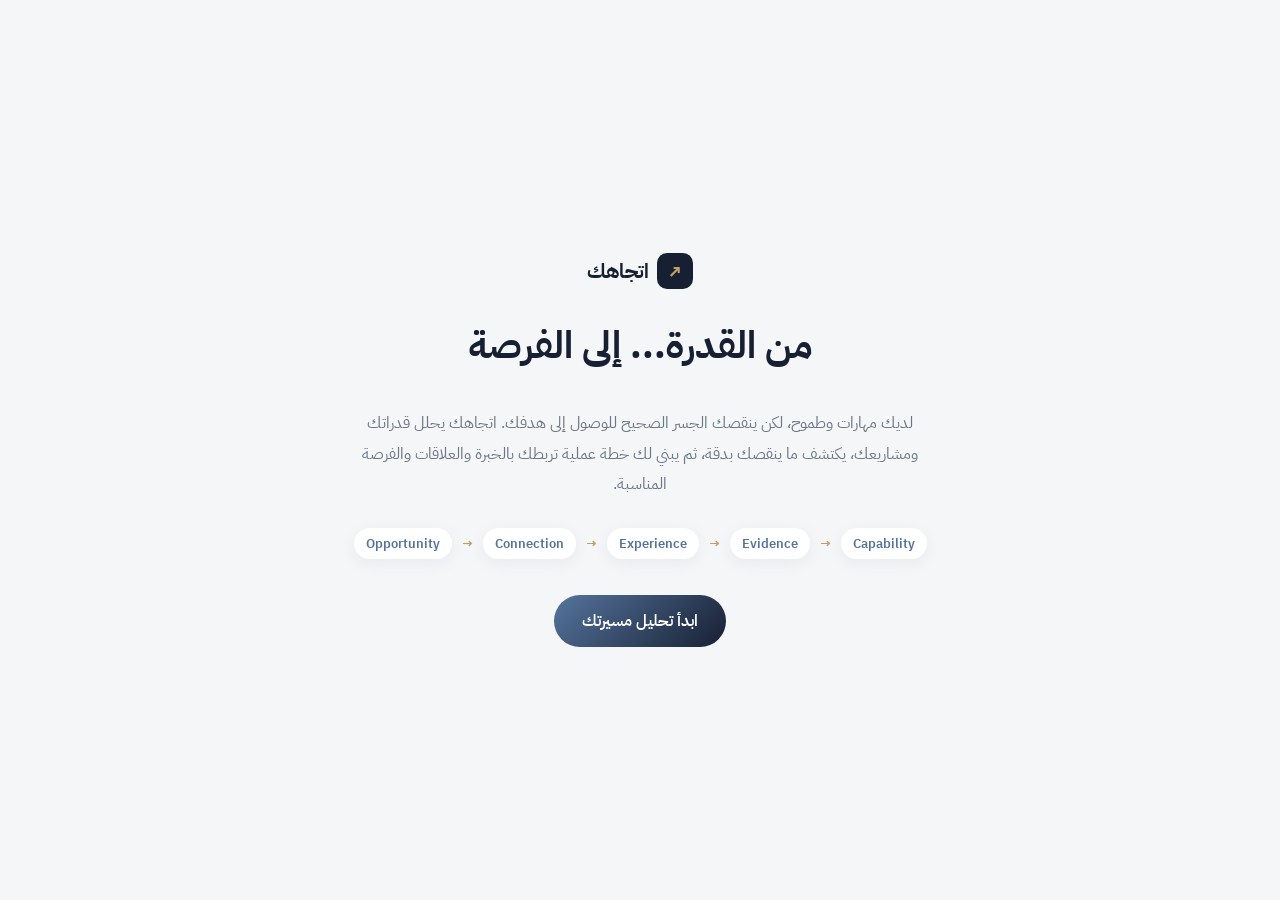
==== frontend/index.html @ 5a764340 "Add files via upload" ====
<!DOCTYPE html>
<html lang="ar" dir="rtl">
<head>
<meta charset="UTF-8">
<meta name="viewport" content="width=device-width, initial-scale=1.0">
<title>اتجاهك | From Potential to Opportunity</title>
<link rel="preconnect" href="https://fonts.googleapis.com">
<link href="https://fonts.googleapis.com/css2?family=IBM+Plex+Sans+Arabic:wght@400;500;600;700&display=swap" rel="stylesheet">
<link rel="stylesheet" href="style.css">
</head>
<body>

<!-- ============ شاشة الترحيب / Landing ============ -->
<section id="view-landing" class="view active">
  <div class="landing-wrap">
    <div class="landing-brand">
      <span class="brand-mark">↗</span>
      <span class="brand-name">اتجاهك</span>
    </div>
    <h1 class="landing-title">من القدرة... إلى الفرصة</h1>
    <p class="landing-sub">
      لديك مهارات وطموح، لكن ينقصك الجسر الصحيح للوصول إلى هدفك.
      اتجاهك يحلل قدراتك ومشاريعك، يكتشف ما ينقصك بدقة،
      ثم يبني لك خطة عملية تربطك بالخبرة والعلاقات والفرصة المناسبة.
    </p>
    <div class="landing-flow">
      <span>Capability</span><span class="arrow">→</span>
      <span>Evidence</span><span class="arrow">→</span>
      <span>Experience</span><span class="arrow">→</span>
      <span>Connection</span><span class="arrow">→</span>
      <span>Opportunity</span>
    </div>
    <button class="btn-primary btn-lg" id="btn-start">ابدأ تحليل مسيرتك</button>
  </div>
</section>

<!-- ============ شاشة الملف الشخصي والهدف ============ -->
<section id="view-onboarding" class="view">
  <div class="onboarding-wrap">
    <div class="onboarding-header">
      <span class="brand-mark">↗</span>
      <h2>حدثنا عن نفسك، وإلى أين تريد أن تصل</h2>
      <p class="muted">أدخل مهاراتك ومشاريعك وخبراتك ليقوم AI ببناء تحليل دقيق مبني على أدلة حقيقية.</p>
    </div>

    <form id="profile-form">
      <div class="card">
        <h3 class="section-title">👤 الملف الشخصي</h3>
        <div class="grid-2">
          <label>الاسم
            <input type="text" id="f-name" placeholder="مثال: أحمد" required>
          </label>
          <label>التخصص
            <input type="text" id="f-major" placeholder="مثال: علوم حاسب">
          </label>
        </div>
      </div>

      <div class="card">
        <h3 class="section-title">🎯 الهدف</h3>
        <label>اختر الفرصة/الهدف الذي تريد الوصول إليه
          <select id="f-goal" required></select>
        </label>
      </div>

      <div class="card">
        <div class="section-header-row">
          <h3 class="section-title">🧠 المهارات</h3>
          <button type="button" class="btn-ghost" data-add="skill">+ إضافة مهارة</button>
        </div>
        <div id="skills-list" class="repeat-list"></div>
      </div>

      <div class="card">
        <div class="section-header-row">
          <h3 class="section-title">🛠 المشاريع</h3>
          <button type="button" class="btn-ghost" data-add="project">+ إضافة مشروع</button>
        </div>
        <div id="projects-list" class="repeat-list"></div>
      </div>

      <div class="card">
        <div class="section-header-row">
          <h3 class="section-title">📜 الشهادات (اختياري)</h3>
          <button type="button" class="btn-ghost" data-add="certificate">+ إضافة شهادة</button>
        </div>
        <div id="certificates-list" class="repeat-list"></div>
      </div>

      <button type="submit" class="btn-primary btn-lg btn-block" id="btn-analyze">
        حلّل قدراتي وابنِ الجسر 🌉
      </button>
    </form>
  </div>
</section>

<!-- ============ شاشة اللوحة الرئيسية (Dashboard) ============ -->
<section id="view-dashboard" class="view">
  <div class="app-shell">

    <aside class="sidebar">
      <div class="sidebar-brand">
        <span class="brand-mark">↗</span>
        <span class="brand-name">اتجاهك</span>
      </div>
      <nav class="sidebar-nav">
        <a href="#" class="nav-item active" data-section="overview">🏠 الرئيسية</a>
        <a href="#" class="nav-item" data-section="capabilities">🧠 المهارات</a>
        <a href="#" class="nav-item" data-section="bridge">🌉 الجسر</a>
        <a href="#" class="nav-item" data-section="connections">🤝 العلاقات</a>
        <a href="#" class="nav-item" data-section="opportunities">🚀 الفرص</a>
      </nav>
      <button class="btn-ghost btn-block" id="btn-restart">↺ تحليل جديد</button>
    </aside>

    <main class="main-content">
      <header class="topbar">
        <div class="topbar-search">🔍 <span>ابحث عن مهارة أو فرصة أو شخص...</span></div>
        <div class="topbar-user">
          <span id="user-name-badge">--</span>
          <span class="avatar">🙂</span>
        </div>
      </header>

      <div class="greeting">
        <h2>مرحبًا، <span id="greet-name">--</span> 👋</h2>
        <p class="muted">هدفك الحالي: <strong id="greet-goal">--</strong></p>
      </div>

      <!-- صف الملخص العلوي -->
      <div class="summary-row">
        <div class="card summary-card">
          <h4 class="section-title">🎯 الهدف</h4>
          <p id="sum-goal" class="summary-value">--</p>
        </div>
        <div class="card summary-card readiness-card">
          <h4 class="section-title">نسبة الجاهزية</h4>
          <div class="ring-wrap">
            <svg viewBox="0 0 120 120" class="ring">
              <circle cx="60" cy="60" r="52" class="ring-bg"></circle>
              <circle cx="60" cy="60" r="52" class="ring-fg" id="ring-fg"></circle>
            </svg>
            <div class="ring-label" id="readiness-value">0%</div>
          </div>
        </div>
        <div class="card summary-card">
          <h4 class="section-title">⚠️ عدد الفجوات</h4>
          <p id="sum-gaps" class="summary-value">--</p>
        </div>
      </div>

      <div class="grid-dashboard">
        <!-- المهارات -->
        <div class="card" id="section-capabilities">
          <h3 class="section-title">📊 مستوى مهاراتك</h3>
          <div id="capabilities-list" class="bars-list"></div>
        </div>

        <!-- الفجوات -->
        <div class="card" id="section-gaps">
          <h3 class="section-title">⚠️ ما ينقصك</h3>
          <div id="gaps-list" class="tags-list"></div>
        </div>

        <!-- الجسر -->
        <div class="card wide" id="section-bridge">
          <h3 class="section-title">🌉 خطتك الذكية (Missing Bridge)</h3>
          <ol id="bridge-list" class="bridge-steps"></ol>
        </div>

        <!-- العلاقات -->
        <div class="card" id="section-connections">
          <h3 class="section-title">🤝 أشخاص مقترحون للتواصل</h3>
          <div id="connections-list" class="people-list"></div>
        </div>

        <!-- الفرص -->
        <div class="card" id="section-opportunities">
          <h3 class="section-title">🚀 فرص مناسبة لك</h3>
          <div id="opportunities-list" class="opp-list"></div>
        </div>
      </div>
    </main>
  </div>
</section>

<!-- قالب مخفي لعنصر مهارة -->
<template id="tpl-skill">
  <div class="repeat-item">
    <input type="text" placeholder="اسم المهارة (مثال: Python)" class="skill-name">
    <select class="skill-level">
      <option value="1">1 - مبتدئ</option>
      <option value="2">2</option>
      <option value="3" selected>3 - متوسط</option>
      <option value="4">4</option>
      <option value="5">5 - متقدم</option>
    </select>
    <button type="button" class="btn-remove" title="حذف">✕</button>
  </div>
</template>

<!-- قالب مخفي لعنصر مشروع -->
<template id="tpl-project">
  <div class="repeat-item project-item">
    <input type="text" placeholder="عنوان المشروع" class="project-title">
    <input type="text" placeholder="الوسوم (مفصولة بفاصلة): python, computer_vision" class="project-tags">
    <label class="checkbox-inline"><input type="checkbox" class="project-repo"> له مستودع GitHub / رابط فعلي</label>
    <button type="button" class="btn-remove" title="حذف">✕</button>
  </div>
</template>

<!-- قالب مخفي لعنصر شهادة -->
<template id="tpl-certificate">
  <div class="repeat-item">
    <input type="text" placeholder="اسم الشهادة" class="cert-title">
    <input type="text" placeholder="الوسوم: machine_learning" class="cert-tags">
    <button type="button" class="btn-remove" title="حذف">✕</button>
  </div>
</template>

<script src="app.js"></script>
</body>
</html>
---- frontend/style.css ----
:root{
  --navy: #172033;
  --navy-2: #202B45;
  --blue: #55749D;
  --violet: #8B7CA8;
  --sage: #6F8F84;
  --sand: #C69D65;
  --bg: #F5F6F8;
  --white: #FFFFFF;
  --text-dark: #1B2434;
  --text-muted: #6B7686;
  --danger: #C4694A;
  --radius: 14px;
  --shadow: 0 4px 18px rgba(23,32,51,0.06);
}

*{box-sizing:border-box;}
html,body{margin:0;padding:0;}
body{
  font-family:'IBM Plex Sans Arabic', system-ui, sans-serif;
  background:var(--bg);
  color:var(--text-dark);
  min-height:100vh;
}
.muted{color:var(--text-muted);}
a{text-decoration:none;color:inherit;}

.view{display:none;min-height:100vh;}
.view.active{display:block;}

.btn-primary{
  background:linear-gradient(135deg, var(--blue), var(--navy));
  color:#fff; border:none; padding:12px 22px; border-radius:999px;
  font-weight:600; cursor:pointer; font-family:inherit;
  transition:transform .15s ease, box-shadow .15s ease;
}
.btn-primary:hover{transform:translateY(-1px); box-shadow:0 6px 20px rgba(85,116,157,.35);}
.btn-lg{font-size:16px; padding:14px 28px;}
.btn-block{width:100%;}

.btn-ghost{
  background:transparent; border:1.5px solid #D9DCE3; color:var(--text-dark);
  padding:8px 16px; border-radius:10px; cursor:pointer; font-family:inherit; font-weight:500;
}
.btn-ghost:hover{border-color:var(--blue); color:var(--blue);}

.btn-remove{
  background:#F3E3DC; color:var(--danger); border:none;
  width:32px; height:32px; border-radius:8px; cursor:pointer; font-weight:700;
}

.landing-wrap{
  max-width:720px; margin:0 auto; min-height:100vh;
  display:flex; flex-direction:column; align-items:center; justify-content:center;
  text-align:center; padding:32px;
}
.landing-brand{display:flex; align-items:center; gap:8px; margin-bottom:28px;}
.brand-mark{
  display:inline-flex; align-items:center; justify-content:center;
  width:36px; height:36px; border-radius:10px;
  background:var(--navy); color:var(--sand); font-weight:800; font-size:18px;
}
.brand-name{font-size:20px; font-weight:700; color:var(--navy);}
.landing-title{font-size:38px; font-weight:700; color:var(--navy); margin:0 0 18px;}
.landing-sub{font-size:16px; line-height:1.9; color:var(--text-muted); max-width:560px; margin-bottom:28px;}
.landing-flow{
  display:flex; flex-wrap:wrap; gap:10px; justify-content:center; align-items:center;
  font-size:13px; color:var(--blue); font-weight:600; margin-bottom:36px;
}
.landing-flow span{padding:6px 12px; background:var(--white); border-radius:999px; box-shadow:var(--shadow);}
.landing-flow .arrow{background:transparent; box-shadow:none; color:var(--sand); padding:0;}

.onboarding-wrap{max-width:760px; margin:0 auto; padding:48px 24px 80px;}
.onboarding-header{text-align:center; margin-bottom:32px;}
.onboarding-header h2{color:var(--navy); font-size:24px; margin:14px 0 6px;}

.card{
  background:var(--white); border-radius:var(--radius); box-shadow:var(--shadow);
  padding:22px 24px; margin-bottom:18px;
}
.section-title{font-size:15px; font-weight:700; color:var(--navy); margin:0 0 14px;}
.section-header-row{display:flex; justify-content:space-between; align-items:center; margin-bottom:10px;}
.section-header-row .section-title{margin:0;}

label{display:flex; flex-direction:column; gap:6px; font-size:13px; color:var(--text-muted); font-weight:600;}
input[type="text"], select{
  font-family:inherit; padding:10px 12px; border-radius:9px; border:1.5px solid #E1E4EA;
  font-size:14px; color:var(--text-dark); background:#FBFBFC;
}
input[type="text"]:focus, select:focus{outline:none; border-color:var(--blue);}
.grid-2{display:grid; grid-template-columns:1fr 1fr; gap:16px;}

.repeat-list{display:flex; flex-direction:column; gap:10px;}
.repeat-item{display:grid; grid-template-columns:1fr 130px 40px; gap:10px; align-items:center;}
.repeat-item.project-item{grid-template-columns:1fr 1fr auto 40px;}
.checkbox-inline{flex-direction:row; align-items:center; gap:6px; font-size:12px; white-space:nowrap;}
.checkbox-inline input{width:16px; height:16px;}

.app-shell{display:flex; min-height:100vh;}
.sidebar{
  width:230px; background:var(--navy); color:#fff; flex-shrink:0;
  display:flex; flex-direction:column; padding:24px 16px; gap:28px;
}
.sidebar-brand{display:flex; align-items:center; gap:8px;}
.sidebar-brand .brand-name{color:#fff;}
.sidebar-nav{display:flex; flex-direction:column; gap:4px; flex:1;}
.nav-item{
  padding:11px 14px; border-radius:10px; font-size:14px; color:#C6CBDA; font-weight:500;
  transition:background .15s ease, color .15s ease;
}
.nav-item:hover{background:rgba(255,255,255,.06); color:#fff;}
.nav-item.active{background:var(--blue); color:#fff;}

.main-content{flex:1; padding:28px 32px 60px; max-width:1180px;}
.topbar{display:flex; justify-content:space-between; align-items:center; margin-bottom:24px;}
.topbar-search{
  background:var(--white); border-radius:999px; padding:10px 18px; box-shadow:var(--shadow);
  color:var(--text-muted); font-size:13px; flex:1; max-width:420px; display:flex; gap:8px; align-items:center;
}
.topbar-user{display:flex; align-items:center; gap:10px; font-weight:600; color:var(--navy);}
.avatar{
  width:36px; height:36px; border-radius:50%; background:var(--sand); display:flex;
  align-items:center; justify-content:center; font-size:18px;
}
.greeting h2{color:var(--navy); margin:0 0 4px; font-size:22px;}

.summary-row{display:grid; grid-template-columns:1fr 1fr 1fr; gap:16px; margin:20px 0;}
.summary-card{display:flex; flex-direction:column; gap:8px;}
.summary-value{font-size:20px; font-weight:700; color:var(--navy); margin:0;}
.readiness-card{align-items:center; text-align:center;}
.ring-wrap{position:relative; width:120px; height:120px;}
.ring{width:120px; height:120px; transform:rotate(-90deg);}
.ring-bg{fill:none; stroke:#EDEFF3; stroke-width:10;}
.ring-fg{fill:none; stroke:var(--sage); stroke-width:10; stroke-linecap:round;
  stroke-dasharray:326.7; stroke-dashoffset:326.7; transition:stroke-dashoffset .8s ease;}
.ring-label{
  position:absolute; inset:0; display:flex; align-items:center; justify-content:center;
  font-size:22px; font-weight:700; color:var(--navy);
}

.grid-dashboard{display:grid; grid-template-columns:1fr 1fr; gap:18px;}
.grid-dashboard .wide{grid-column:1 / -1;}

.bars-list{display:flex; flex-direction:column; gap:14px;}
.bar-row .bar-top{display:flex; justify-content:space-between; font-size:13px; font-weight:600; color:var(--text-dark); margin-bottom:6px;}
.bar-track{height:9px; background:#EEF0F4; border-radius:999px; overflow:hidden;}
.bar-fill{height:100%; background:linear-gradient(90deg, var(--blue), var(--sage)); border-radius:999px;}
.bar-evidence{font-size:11px; color:var(--text-muted); margin-top:4px;}

.tags-list{display:flex; flex-direction:column; gap:10px;}
.gap-chip{
  display:flex; justify-content:space-between; align-items:center; gap:10px;
  background:#FBF3EE; border:1px solid #F1DCCB; border-radius:10px; padding:10px 14px; font-size:13px;
}
.gap-chip .gap-type{font-size:11px; font-weight:700; padding:3px 9px; border-radius:999px; white-space:nowrap;}
.gap-type.capability_evidence{background:#EFE9F5; color:var(--violet);}
.gap-type.network{background:#EAF1E9; color:var(--sage);}

.bridge-steps{list-style:none; margin:0; padding:0; display:flex; flex-direction:column; gap:14px;}
.bridge-steps li{display:flex; gap:14px; align-items:flex-start; padding:14px; border-radius:12px; background:#FAFAFC; border:1px solid #EEF0F4;}
.step-num{
  flex-shrink:0; width:30px; height:30px; border-radius:50%; background:var(--navy); color:var(--sand);
  display:flex; align-items:center; justify-content:center; font-weight:700; font-size:13px;
}
.step-body strong{display:block; margin-bottom:3px; color:var(--navy); font-size:14px;}
.step-body span{font-size:13px; color:var(--text-muted); line-height:1.7;}

.people-list{display:flex; flex-direction:column; gap:12px;}
.person-card{display:flex; gap:12px; align-items:flex-start; padding:12px; border-radius:10px; background:#FAFAFC;}
.person-icon{width:38px; height:38px; border-radius:50%; background:var(--violet); color:#fff; display:flex; align-items:center; justify-content:center; font-size:17px; flex-shrink:0;}
.person-body strong{display:block; font-size:13px; color:var(--navy);}
.person-body .role{font-size:12px; color:var(--text-muted); display:block; margin-bottom:4px;}
.person-body .reason{font-size:12px; color:var(--text-muted); line-height:1.7;}
.match-badge{
  margin-inline-start:auto; background:var(--sage); color:#fff; font-size:11px; font-weight:700;
  padding:3px 9px; border-radius:999px; flex-shrink:0; height:fit-content;
}

.opp-list{display:flex; flex-direction:column; gap:12px;}
.opp-card{display:flex; align-items:center; gap:12px; padding:12px; border-radius:10px; background:#FAFAFC;}
.opp-icon{font-size:22px;}
.opp-body{flex:1;}
.opp-body strong{display:block; font-size:13px; color:var(--navy);}
.opp-body .type{font-size:11px; color:var(--blue); font-weight:600;}
.opp-body .reason{font-size:12px; color:var(--text-muted); margin-top:2px;}
.opp-match{font-weight:800; color:var(--sage); font-size:16px;}

.empty-hint{font-size:13px; color:var(--text-muted); text-align:center; padding:14px;}

@media (max-width: 900px){
  .grid-dashboard{grid-template-columns:1fr;}
  .summary-row{grid-template-columns:1fr;}
  .grid-2{grid-template-columns:1fr;}
  .app-shell{flex-direction:column;}
  .sidebar{width:100%; flex-direction:row; align-items:center; overflow-x:auto; gap:16px;}
  .sidebar-nav{flex-direction:row;}
  .repeat-item{grid-template-columns:1fr;}
  .repeat-item.project-item{grid-template-columns:1fr;}
  .main-content{padding:20px;}
}
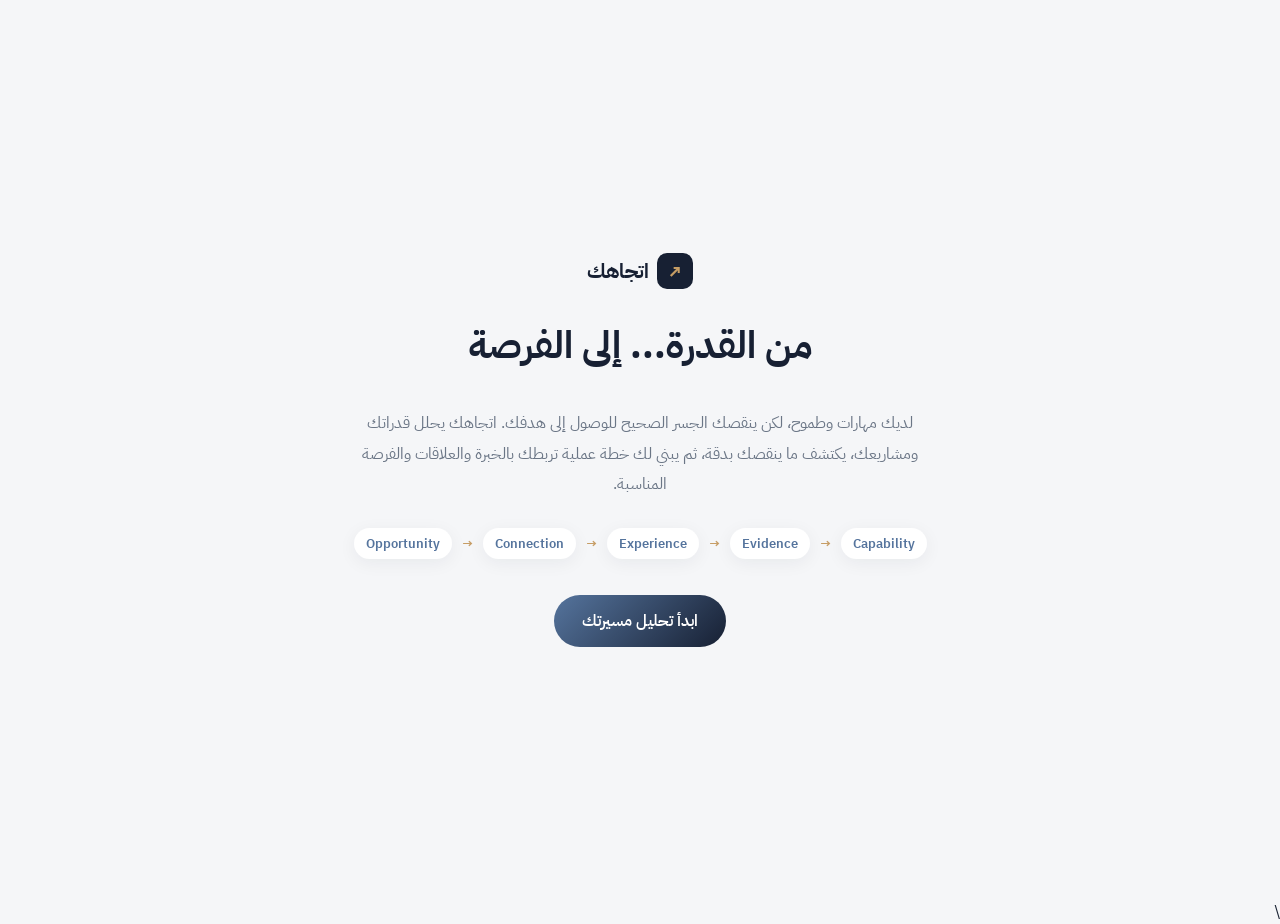
==== commit 8f682c36: "Update index.html" ====
--- a/frontend/index.html
+++ b/frontend/index.html
@@ -217,7 +217,8 @@
     <button type="button" class="btn-remove" title="حذف">✕</button>
   </div>
 </template>
-
+\
+<script src="config.js"></script>
 <script src="app.js"></script>
 </body>
-</html>+</html>
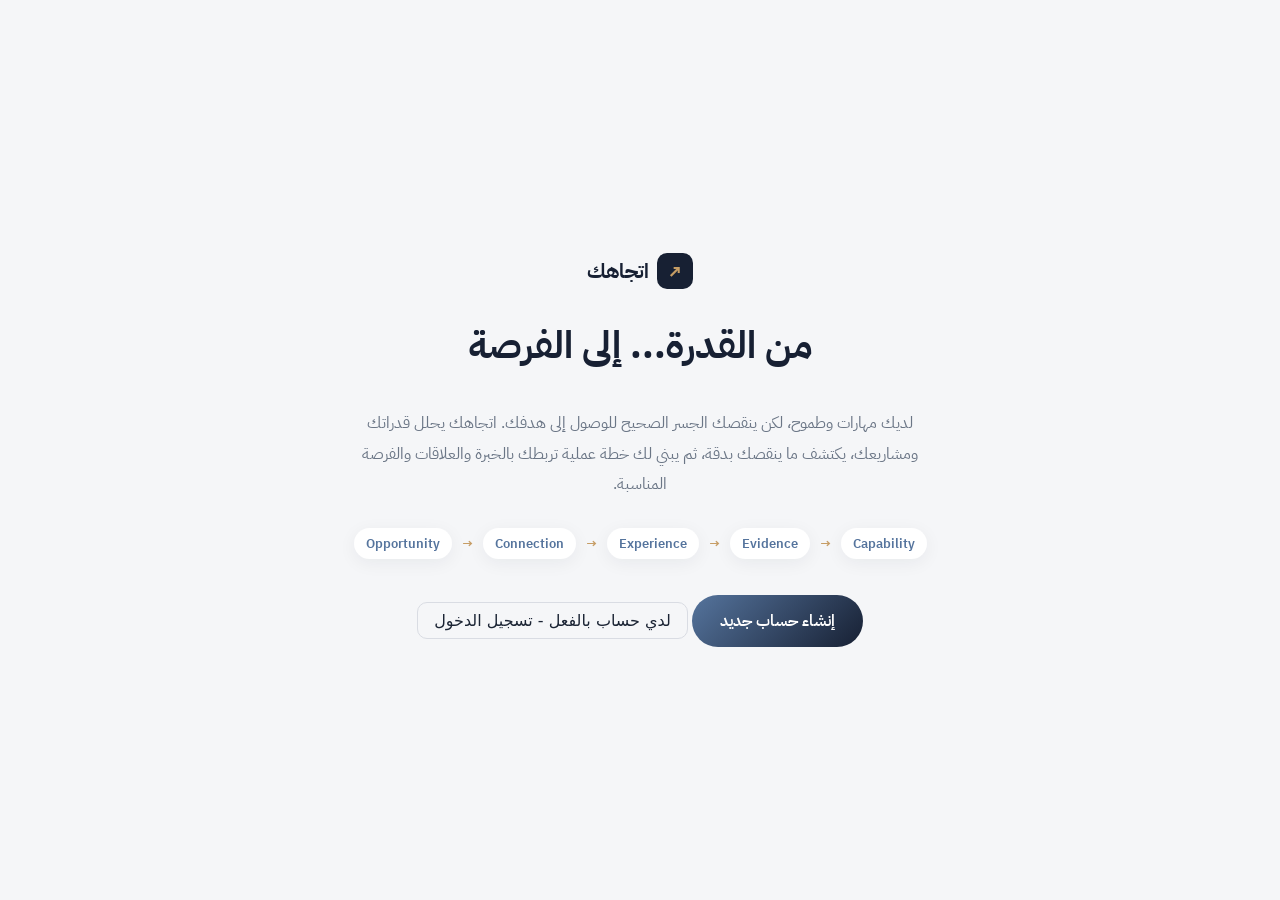
==== commit 374c7452: "Implement signup and login forms in index.html Added signup and login sections with forms for user a" ====
--- a/frontend/index.html
+++ b/frontend/index.html
@@ -30,7 +30,60 @@
       <span>Connection</span><span class="arrow">→</span>
       <span>Opportunity</span>
     </div>
-    <button class="btn-primary btn-lg" id="btn-start">ابدأ تحليل مسيرتك</button>
+    <div class="landing-actions">
+      <button class="btn-primary btn-lg" id="btn-start">إنشاء حساب جديد</button>
+      <button class="btn-ghost btn-lg" id="btn-goto-login">لدي حساب بالفعل - تسجيل الدخول</button>
+    </div>
+  </div>
+</section>
+
+<!-- ============ شاشة إنشاء حساب ============ -->
+<section id="view-signup" class="view">
+  <div class="auth-wrap">
+    <div class="landing-brand center"><span class="brand-mark">↗</span><span class="brand-name">اتجاهك</span></div>
+    <div class="card auth-card">
+      <h2 class="auth-title">إنشاء حساب جديد</h2>
+      <p class="muted">سجّلي حسابك لحفظ تحليلك والرجوع إليه في أي وقت.</p>
+      <form id="signup-form">
+        <label>الاسم الكامل
+          <input type="text" id="su-name" required>
+        </label>
+        <label>البريد الإلكتروني
+          <input type="email" id="su-email" required>
+        </label>
+        <label>التخصص (اختياري)
+          <input type="text" id="su-major">
+        </label>
+        <label>كلمة المرور (6 أحرف على الأقل)
+          <input type="password" id="su-password" minlength="6" required>
+        </label>
+        <div id="signup-error" class="form-error"></div>
+        <button type="submit" class="btn-primary btn-lg btn-block">إنشاء الحساب</button>
+      </form>
+      <p class="switch-auth">عندك حساب؟ <a href="#" id="link-goto-login">سجّلي الدخول</a></p>
+    </div>
+  </div>
+</section>
+
+<!-- ============ شاشة تسجيل الدخول ============ -->
+<section id="view-login" class="view">
+  <div class="auth-wrap">
+    <div class="landing-brand center"><span class="brand-mark">↗</span><span class="brand-name">اتجاهك</span></div>
+    <div class="card auth-card">
+      <h2 class="auth-title">تسجيل الدخول</h2>
+      <p class="muted">مرحبًا بعودتك 👋</p>
+      <form id="login-form">
+        <label>البريد الإلكتروني
+          <input type="email" id="li-email" required>
+        </label>
+        <label>كلمة المرور
+          <input type="password" id="li-password" required>
+        </label>
+        <div id="login-error" class="form-error"></div>
+        <button type="submit" class="btn-primary btn-lg btn-block">دخول</button>
+      </form>
+      <p class="switch-auth">ما عندك حساب؟ <a href="#" id="link-goto-signup">أنشئي واحدًا</a></p>
+    </div>
   </div>
 </section>
 
@@ -44,18 +97,6 @@
     </div>
 
     <form id="profile-form">
-      <div class="card">
-        <h3 class="section-title">👤 الملف الشخصي</h3>
-        <div class="grid-2">
-          <label>الاسم
-            <input type="text" id="f-name" placeholder="مثال: أحمد" required>
-          </label>
-          <label>التخصص
-            <input type="text" id="f-major" placeholder="مثال: علوم حاسب">
-          </label>
-        </div>
-      </div>
-
       <div class="card">
         <h3 class="section-title">🎯 الهدف</h3>
         <label>اختر الفرصة/الهدف الذي تريد الوصول إليه
@@ -111,6 +152,7 @@
         <a href="#" class="nav-item" data-section="opportunities">🚀 الفرص</a>
       </nav>
       <button class="btn-ghost btn-block" id="btn-restart">↺ تحليل جديد</button>
+      <button class="btn-ghost btn-block" id="btn-logout">🚪 تسجيل الخروج</button>
     </aside>
 
     <main class="main-content">
@@ -217,7 +259,7 @@
     <button type="button" class="btn-remove" title="حذف">✕</button>
   </div>
 </template>
-\
+
 <script src="config.js"></script>
 <script src="app.js"></script>
 </body>
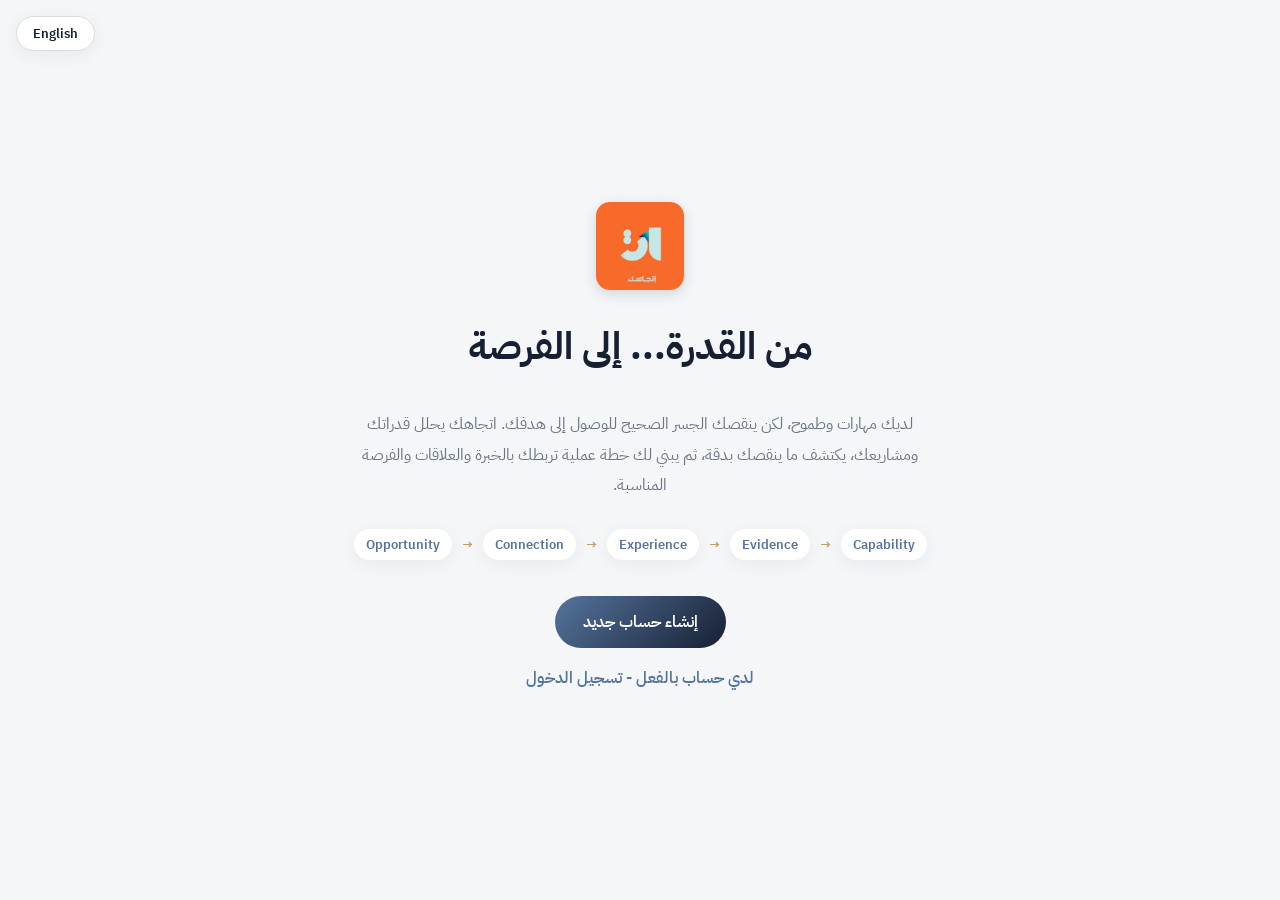
==== commit 9c19b0e5: "Add files via upload" ====
--- a/frontend/index.html
+++ b/frontend/index.html
@@ -4,6 +4,7 @@
 <meta charset="UTF-8">
 <meta name="viewport" content="width=device-width, initial-scale=1.0">
 <title>اتجاهك | From Potential to Opportunity</title>
+<link rel="icon" type="image/png" href="assets/favicon.png">
 <link rel="preconnect" href="https://fonts.googleapis.com">
 <link href="https://fonts.googleapis.com/css2?family=IBM+Plex+Sans+Arabic:wght@400;500;600;700&display=swap" rel="stylesheet">
 <link rel="stylesheet" href="style.css">
@@ -13,16 +14,12 @@
 <!-- ============ شاشة الترحيب / Landing ============ -->
 <section id="view-landing" class="view active">
   <div class="landing-wrap">
+    <button class="lang-toggle">English</button>
     <div class="landing-brand">
-      <span class="brand-mark">↗</span>
-      <span class="brand-name">اتجاهك</span>
-    </div>
-    <h1 class="landing-title">من القدرة... إلى الفرصة</h1>
-    <p class="landing-sub">
-      لديك مهارات وطموح، لكن ينقصك الجسر الصحيح للوصول إلى هدفك.
-      اتجاهك يحلل قدراتك ومشاريعك، يكتشف ما ينقصك بدقة،
-      ثم يبني لك خطة عملية تربطك بالخبرة والعلاقات والفرصة المناسبة.
-    </p>
+      <img src="assets/logo.png" alt="اتجاهك" class="brand-logo-img brand-logo-lg">
+    </div>
+    <h1 class="landing-title" data-i18n="landing_title">From Potential to Opportunity</h1>
+<p class="landing-sub" data-i18n="landing_sub"></p>
     <div class="landing-flow">
       <span>Capability</span><span class="arrow">→</span>
       <span>Evidence</span><span class="arrow">→</span>
@@ -31,8 +28,8 @@
       <span>Opportunity</span>
     </div>
     <div class="landing-actions">
-      <button class="btn-primary btn-lg" id="btn-start">إنشاء حساب جديد</button>
-      <button class="btn-ghost btn-lg" id="btn-goto-login">لدي حساب بالفعل - تسجيل الدخول</button>
+      <button class="btn-primary btn-lg" id="btn-start" data-i18n="btn_signup">Create Account</button>
+      <button class="btn-ghost btn-lg" id="btn-goto-login" data-i18n="btn_goto_login">Log In</button>
     </div>
   </div>
 </section>
@@ -40,27 +37,27 @@
 <!-- ============ شاشة إنشاء حساب ============ -->
 <section id="view-signup" class="view">
   <div class="auth-wrap">
-    <div class="landing-brand center"><span class="brand-mark">↗</span><span class="brand-name">اتجاهك</span></div>
+    <div class="landing-brand center"><img src="assets/logo.png" alt="اتجاهك" class="brand-logo-img brand-logo-md"></div>
     <div class="card auth-card">
-      <h2 class="auth-title">إنشاء حساب جديد</h2>
-      <p class="muted">سجّلي حسابك لحفظ تحليلك والرجوع إليه في أي وقت.</p>
+      <h2 class="auth-title" data-i18n="signup_title"></h2>
+      <p class="muted" data-i18n="signup_sub"></p>
       <form id="signup-form">
-        <label>الاسم الكامل
+        <label><span data-i18n="field_name"></span>
           <input type="text" id="su-name" required>
         </label>
-        <label>البريد الإلكتروني
+        <label><span data-i18n="field_email"></span>
           <input type="email" id="su-email" required>
         </label>
-        <label>التخصص (اختياري)
+        <label><span data-i18n="field_major"></span>
           <input type="text" id="su-major">
         </label>
-        <label>كلمة المرور (6 أحرف على الأقل)
+        <label><span data-i18n="field_password"></span>
           <input type="password" id="su-password" minlength="6" required>
         </label>
         <div id="signup-error" class="form-error"></div>
-        <button type="submit" class="btn-primary btn-lg btn-block">إنشاء الحساب</button>
+        <button type="submit" class="btn-primary btn-lg btn-block" data-i18n="btn_create_account"></button>
       </form>
-      <p class="switch-auth">عندك حساب؟ <a href="#" id="link-goto-login">سجّلي الدخول</a></p>
+      <p class="switch-auth"><span data-i18n="switch_have_account"></span> <a href="#" id="link-goto-login" data-i18n="link_login"></a></p>
     </div>
   </div>
 </section>
@@ -68,21 +65,21 @@
 <!-- ============ شاشة تسجيل الدخول ============ -->
 <section id="view-login" class="view">
   <div class="auth-wrap">
-    <div class="landing-brand center"><span class="brand-mark">↗</span><span class="brand-name">اتجاهك</span></div>
+    <div class="landing-brand center"><img src="assets/logo.png" alt="اتجاهك" class="brand-logo-img brand-logo-md"></div>
     <div class="card auth-card">
-      <h2 class="auth-title">تسجيل الدخول</h2>
-      <p class="muted">مرحبًا بعودتك 👋</p>
+      <h2 class="auth-title" data-i18n="login_title"></h2>
+      <p class="muted" data-i18n="login_sub"></p>
       <form id="login-form">
-        <label>البريد الإلكتروني
+        <label><span data-i18n="field_email"></span>
           <input type="email" id="li-email" required>
         </label>
-        <label>كلمة المرور
+        <label><span data-i18n="field_password_simple"></span>
           <input type="password" id="li-password" required>
         </label>
         <div id="login-error" class="form-error"></div>
-        <button type="submit" class="btn-primary btn-lg btn-block">دخول</button>
+        <button type="submit" class="btn-primary btn-lg btn-block" data-i18n="btn_login"></button>
       </form>
-      <p class="switch-auth">ما عندك حساب؟ <a href="#" id="link-goto-signup">أنشئي واحدًا</a></p>
+      <p class="switch-auth"><span data-i18n="switch_no_account"></span> <a href="#" id="link-goto-signup" data-i18n="link_signup"></a></p>
     </div>
   </div>
 </section>
@@ -91,46 +88,75 @@
 <section id="view-onboarding" class="view">
   <div class="onboarding-wrap">
     <div class="onboarding-header">
-      <span class="brand-mark">↗</span>
-      <h2>حدثنا عن نفسك، وإلى أين تريد أن تصل</h2>
-      <p class="muted">أدخل مهاراتك ومشاريعك وخبراتك ليقوم AI ببناء تحليل دقيق مبني على أدلة حقيقية.</p>
+      <img src="assets/logo.png" alt="اتجاهك" class="brand-logo-img brand-logo-md">
+      <h2 data-i18n="onboarding_title"></h2>
+      <p class="muted" data-i18n="onboarding_sub"></p>
     </div>
 
     <form id="profile-form">
       <div class="card">
-        <h3 class="section-title">🎯 الهدف</h3>
-        <label>اختر الفرصة/الهدف الذي تريد الوصول إليه
+        <h3 class="section-title" data-i18n="section_connect"></h3>
+        <div class="connect-row">
+          <div class="connect-item">
+            <div class="connect-info">
+              <strong>GitHub</strong>
+              <span id="github-status-text" class="muted" data-i18n="connect_github_status_off"></span>
+            </div>
+            <button type="button" class="btn-ghost" id="btn-connect-github" data-i18n="btn_connect_github"></button>
+          </div>
+          <div class="connect-item">
+            <div class="connect-info">
+              <strong>LinkedIn</strong>
+              <span id="linkedin-status-text" class="muted" data-i18n="connect_linkedin_status_off"></span>
+            </div>
+            <button type="button" class="btn-ghost" id="btn-connect-linkedin" data-i18n="btn_connect_linkedin"></button>
+          </div>
+        </div>
+      </div>
+
+      <div class="card">
+        <h3 class="section-title" data-i18n="section_goal"></h3>
+        <label>
+          <span data-i18n="field_goal_label"></span>
           <select id="f-goal" required></select>
         </label>
+        <div id="custom-goal-box" class="custom-goal-box" style="display:none;">
+          <label>
+            <span data-i18n="custom_goal_label"></span>
+            <div class="custom-goal-row">
+              <input type="text" id="custom-goal-text" data-i18n-placeholder="custom_goal_placeholder">
+              <button type="button" class="btn-primary" id="btn-generate-goal" data-i18n="btn_analyze_goal"></button>
+            </div>
+          </label>
+          <div id="custom-goal-status" class="muted" style="font-size:12px;"></div>
+        </div>
       </div>
 
       <div class="card">
         <div class="section-header-row">
-          <h3 class="section-title">🧠 المهارات</h3>
-          <button type="button" class="btn-ghost" data-add="skill">+ إضافة مهارة</button>
+          <h3 class="section-title" data-i18n="section_skills"></h3>
+          <button type="button" class="btn-ghost" data-add="skill" data-i18n="btn_add_skill"></button>
         </div>
         <div id="skills-list" class="repeat-list"></div>
       </div>
 
       <div class="card">
         <div class="section-header-row">
-          <h3 class="section-title">🛠 المشاريع</h3>
-          <button type="button" class="btn-ghost" data-add="project">+ إضافة مشروع</button>
+          <h3 class="section-title" data-i18n="section_projects"></h3>
+          <button type="button" class="btn-ghost" data-add="project" data-i18n="btn_add_project"></button>
         </div>
         <div id="projects-list" class="repeat-list"></div>
       </div>
 
       <div class="card">
         <div class="section-header-row">
-          <h3 class="section-title">📜 الشهادات (اختياري)</h3>
-          <button type="button" class="btn-ghost" data-add="certificate">+ إضافة شهادة</button>
+          <h3 class="section-title" data-i18n="section_certs"></h3>
+          <button type="button" class="btn-ghost" data-add="certificate" data-i18n="btn_add_cert"></button>
         </div>
         <div id="certificates-list" class="repeat-list"></div>
       </div>
 
-      <button type="submit" class="btn-primary btn-lg btn-block" id="btn-analyze">
-        حلّل قدراتي وابنِ الجسر 🌉
-      </button>
+<button type="submit" class="btn-primary btn-lg btn-block" id="btn-analyze" data-i18n="btn_analyze"></button>
     </form>
   </div>
 </section>
@@ -141,23 +167,27 @@
 
     <aside class="sidebar">
       <div class="sidebar-brand">
-        <span class="brand-mark">↗</span>
+        <img src="assets/logo.png" alt="اتجاهك" class="brand-logo-img brand-logo-sm">
         <span class="brand-name">اتجاهك</span>
       </div>
       <nav class="sidebar-nav">
-        <a href="#" class="nav-item active" data-section="overview">🏠 الرئيسية</a>
-        <a href="#" class="nav-item" data-section="capabilities">🧠 المهارات</a>
-        <a href="#" class="nav-item" data-section="bridge">🌉 الجسر</a>
-        <a href="#" class="nav-item" data-section="connections">🤝 العلاقات</a>
-        <a href="#" class="nav-item" data-section="opportunities">🚀 الفرص</a>
+        <a href="#" class="nav-item active" data-section="overview" data-i18n="nav_home"></a>
+        <a href="#" class="nav-item" data-section="capabilities" data-i18n="nav_skills"></a>
+        <a href="#" class="nav-item" data-section="bridge" data-i18n="nav_bridge"></a>
+        <a href="#" class="nav-item" data-section="connections" data-i18n="nav_connections"></a>
+        <a href="#" class="nav-item" data-section="opportunities" data-i18n="nav_opportunities"></a>
+        <a href="#" class="nav-item" data-section="competitions" data-i18n="nav_competitions"></a>
+        <a href="#" class="nav-item" data-section="messages"><span data-i18n="nav_messages"></span> <span id="unread-badge" class="unread-badge" style="display:none;"></span></a>
       </nav>
-      <button class="btn-ghost btn-block" id="btn-restart">↺ تحليل جديد</button>
-      <button class="btn-ghost btn-block" id="btn-logout">🚪 تسجيل الخروج</button>
+      <button class="btn-ghost btn-block" id="btn-restart" data-i18n="btn_restart"></button>
+      <button class="btn-ghost btn-block" id="btn-copy-profile-link" data-i18n="btn_copy_profile_link"></button>
+      <button class="btn-ghost btn-block" id="btn-logout" data-i18n="btn_logout"></button>
     </aside>
 
     <main class="main-content">
       <header class="topbar">
-        <div class="topbar-search">🔍 <span>ابحث عن مهارة أو فرصة أو شخص...</span></div>
+        <div class="topbar-search">🔍 <span data-i18n="search_placeholder"></span></div>
+        <button class="lang-toggle">English</button>
         <div class="topbar-user">
           <span id="user-name-badge">--</span>
           <span class="avatar">🙂</span>
@@ -165,18 +195,18 @@
       </header>
 
       <div class="greeting">
-        <h2>مرحبًا، <span id="greet-name">--</span> 👋</h2>
-        <p class="muted">هدفك الحالي: <strong id="greet-goal">--</strong></p>
+        <h2><span data-i18n="greeting_hi"></span> <span id="greet-name">--</span> 👋</h2>
+        <p class="muted"><span data-i18n="greeting_goal"></span> <strong id="greet-goal">--</strong></p>
       </div>
 
       <!-- صف الملخص العلوي -->
       <div class="summary-row">
         <div class="card summary-card">
-          <h4 class="section-title">🎯 الهدف</h4>
+          <h4 class="section-title" data-i18n="summary_goal"></h4>
           <p id="sum-goal" class="summary-value">--</p>
         </div>
         <div class="card summary-card readiness-card">
-          <h4 class="section-title">نسبة الجاهزية</h4>
+          <h4 class="section-title" data-i18n="summary_readiness"></h4>
           <div class="ring-wrap">
             <svg viewBox="0 0 120 120" class="ring">
               <circle cx="60" cy="60" r="52" class="ring-bg"></circle>
@@ -186,7 +216,7 @@
           </div>
         </div>
         <div class="card summary-card">
-          <h4 class="section-title">⚠️ عدد الفجوات</h4>
+          <h4 class="section-title" data-i18n="summary_gaps"></h4>
           <p id="sum-gaps" class="summary-value">--</p>
         </div>
       </div>
@@ -194,32 +224,69 @@
       <div class="grid-dashboard">
         <!-- المهارات -->
         <div class="card" id="section-capabilities">
-          <h3 class="section-title">📊 مستوى مهاراتك</h3>
+          <h3 class="section-title" data-i18n="section_capabilities_title"></h3>
           <div id="capabilities-list" class="bars-list"></div>
+        </div>
+
+        <!-- مشاريع GitHub -->
+        <div class="card wide" id="section-github-projects" style="display:none;">
+          <h3 class="section-title" data-i18n="section_github_projects_title"></h3>
+          <div id="github-projects-list" class="opp-list"></div>
         </div>
 
         <!-- الفجوات -->
         <div class="card" id="section-gaps">
-          <h3 class="section-title">⚠️ ما ينقصك</h3>
+          <h3 class="section-title" data-i18n="section_gaps_title"></h3>
           <div id="gaps-list" class="tags-list"></div>
         </div>
 
         <!-- الجسر -->
         <div class="card wide" id="section-bridge">
-          <h3 class="section-title">🌉 خطتك الذكية (Missing Bridge)</h3>
+          <h3 class="section-title" data-i18n="section_bridge_title"></h3>
           <ol id="bridge-list" class="bridge-steps"></ol>
         </div>
 
         <!-- العلاقات -->
         <div class="card" id="section-connections">
-          <h3 class="section-title">🤝 أشخاص مقترحون للتواصل</h3>
+          <h3 class="section-title" data-i18n="section_connections_title"></h3>
           <div id="connections-list" class="people-list"></div>
         </div>
 
         <!-- الفرص -->
         <div class="card" id="section-opportunities">
-          <h3 class="section-title">🚀 فرص مناسبة لك</h3>
+          <h3 class="section-title" data-i18n="section_opportunities_title"></h3>
           <div id="opportunities-list" class="opp-list"></div>
+        </div>
+
+        <!-- المسابقات والهاكاثونات -->
+        <div class="card wide" id="section-competitions">
+          <h3 class="section-title" data-i18n="section_competitions_title"></h3>
+          <div id="competitions-list" class="comp-list"></div>
+        </div>
+
+        <!-- الرسائل -->
+        <div class="card wide" id="section-messages">
+          <h3 class="section-title" data-i18n="section_messages_title"></h3>
+          <div class="messages-shell">
+            <div class="conv-sidebar">
+              <div class="conv-search">
+                <input type="text" id="user-search-input" data-i18n-placeholder="user_search_placeholder">
+                <div id="user-search-results" class="search-results"></div>
+              </div>
+              <div id="conversations-list" class="conv-list"></div>
+            </div>
+            <div class="conv-main">
+              <div id="chat-empty" class="empty-hint" data-i18n="chat_placeholder"></div>
+              <div id="chat-thread" style="display:none;">
+                <div class="chat-header" id="chat-header"></div>
+                <div class="chat-messages" id="chat-messages"></div>
+                <form id="chat-form" class="chat-form">
+                  <input type="text" id="chat-input" data-i18n-placeholder="chat_input_placeholder" autocomplete="off">
+                  <button type="submit" class="btn-primary" data-i18n="btn_send"></button>
+                </form>
+              </div>
+            </div>
+          </div>
         </div>
       </div>
     </main>
@@ -260,6 +327,7 @@
   </div>
 </template>
 
+<script src="i18n.js"></script>
 <script src="config.js"></script>
 <script src="app.js"></script>
 </body>
--- a/frontend/style.css
+++ b/frontend/style.css
@@ -1,11 +1,11 @@
 :root{
-  --navy: #172033;
+  --navy: #172033;        /* كحلي داكن */
   --navy-2: #202B45;
-  --blue: #55749D;
-  --violet: #8B7CA8;
-  --sage: #6F8F84;
-  --sand: #C69D65;
-  --bg: #F5F6F8;
+  --blue: #55749D;        /* أزرق هادئ */
+  --violet: #8B7CA8;      /* بنفسجي رمادي */
+  --sage: #6F8F84;        /* أخضر Sage */
+  --sand: #C69D65;        /* رملي */
+  --bg: #F5F6F8;          /* خلفية رمادية فاتحة */
   --white: #FFFFFF;
   --text-dark: #1B2434;
   --text-muted: #6B7686;
@@ -25,13 +25,20 @@
 .muted{color:var(--text-muted);}
 a{text-decoration:none;color:inherit;}
 
+/* ============ Views switching ============ */
 .view{display:none;min-height:100vh;}
 .view.active{display:block;}
 
+/* ============ Buttons ============ */
 .btn-primary{
   background:linear-gradient(135deg, var(--blue), var(--navy));
-  color:#fff; border:none; padding:12px 22px; border-radius:999px;
-  font-weight:600; cursor:pointer; font-family:inherit;
+  color:#fff;
+  border:none;
+  padding:12px 22px;
+  border-radius:999px;
+  font-weight:600;
+  cursor:pointer;
+  font-family:inherit;
   transition:transform .15s ease, box-shadow .15s ease;
 }
 .btn-primary:hover{transform:translateY(-1px); box-shadow:0 6px 20px rgba(85,116,157,.35);}
@@ -39,8 +46,14 @@
 .btn-block{width:100%;}
 
 .btn-ghost{
-  background:transparent; border:1.5px solid #D9DCE3; color:var(--text-dark);
-  padding:8px 16px; border-radius:10px; cursor:pointer; font-family:inherit; font-weight:500;
+  background:transparent;
+  border:1.5px solid #D9DCE3;
+  color:var(--text-dark);
+  padding:8px 16px;
+  border-radius:10px;
+  cursor:pointer;
+  font-family:inherit;
+  font-weight:500;
 }
 .btn-ghost:hover{border-color:var(--blue); color:var(--blue);}
 
@@ -49,17 +62,21 @@
   width:32px; height:32px; border-radius:8px; cursor:pointer; font-weight:700;
 }
 
+/* ============ Landing ============ */
 .landing-wrap{
   max-width:720px; margin:0 auto; min-height:100vh;
   display:flex; flex-direction:column; align-items:center; justify-content:center;
   text-align:center; padding:32px;
 }
 .landing-brand{display:flex; align-items:center; gap:8px; margin-bottom:28px;}
-.brand-mark{
-  display:inline-flex; align-items:center; justify-content:center;
-  width:36px; height:36px; border-radius:10px;
-  background:var(--navy); color:var(--sand); font-weight:800; font-size:18px;
-}
+.brand-logo-img{
+  display:block; border-radius:14px; object-fit:cover;
+  box-shadow:0 4px 14px rgba(23,32,51,0.15);
+}
+.brand-logo-lg{width:88px; height:88px;}
+.brand-logo-md{width:56px; height:56px;}
+.brand-logo-sm{width:34px; height:34px; border-radius:9px;}
+
 .brand-name{font-size:20px; font-weight:700; color:var(--navy);}
 .landing-title{font-size:38px; font-weight:700; color:var(--navy); margin:0 0 18px;}
 .landing-sub{font-size:16px; line-height:1.9; color:var(--text-muted); max-width:560px; margin-bottom:28px;}
@@ -70,6 +87,38 @@
 .landing-flow span{padding:6px 12px; background:var(--white); border-radius:999px; box-shadow:var(--shadow);}
 .landing-flow .arrow{background:transparent; box-shadow:none; color:var(--sand); padding:0;}
 
+.landing-actions{display:flex; flex-direction:column; gap:10px; align-items:center;}
+.landing-actions .btn-ghost{background:transparent; border:none; color:var(--blue); font-weight:600;}
+.landing-actions .btn-ghost:hover{text-decoration:underline;}
+
+/* ============ Auth (Signup/Login) ============ */
+.auth-wrap{
+  max-width:440px; margin:0 auto; min-height:100vh;
+  display:flex; flex-direction:column; align-items:center; justify-content:center; padding:32px;
+}
+.landing-brand.center{justify-content:center; margin-bottom:24px;}
+.auth-card{width:100%;}
+.auth-title{color:var(--navy); font-size:22px; margin:0 0 4px;}
+.auth-card form{display:flex; flex-direction:column; gap:14px; margin-top:18px;}
+.form-error{color:var(--danger); font-size:13px; min-height:16px;}
+.switch-auth{text-align:center; font-size:13px; color:var(--text-muted); margin-top:16px;}
+.switch-auth a{color:var(--blue); font-weight:600;}
+
+.custom-goal-box{margin-top:16px; padding-top:16px; border-top:1px dashed #E1E4EA;}
+.custom-goal-row{display:flex; gap:8px;}
+.custom-goal-row input{flex:1;}
+.custom-goal-row .btn-primary{padding:10px 18px; font-size:13px; white-space:nowrap;}
+
+.connect-row{display:flex; flex-direction:column; gap:12px;}
+.connect-item{
+  display:flex; justify-content:space-between; align-items:center;
+  padding:14px; border-radius:10px; background:#FAFAFC; border:1px solid #EEF0F4;
+}
+.connect-info{display:flex; flex-direction:column; gap:2px;}
+.connect-info strong{color:var(--navy); font-size:14px;}
+.connect-info span.connected{color:var(--sage); font-weight:600;}
+
+/* ============ Onboarding ============ */
 .onboarding-wrap{max-width:760px; margin:0 auto; padding:48px 24px 80px;}
 .onboarding-header{text-align:center; margin-bottom:32px;}
 .onboarding-header h2{color:var(--navy); font-size:24px; margin:14px 0 6px;}
@@ -91,11 +140,14 @@
 .grid-2{display:grid; grid-template-columns:1fr 1fr; gap:16px;}
 
 .repeat-list{display:flex; flex-direction:column; gap:10px;}
-.repeat-item{display:grid; grid-template-columns:1fr 130px 40px; gap:10px; align-items:center;}
+.repeat-item{
+  display:grid; grid-template-columns:1fr 130px 40px; gap:10px; align-items:center;
+}
 .repeat-item.project-item{grid-template-columns:1fr 1fr auto 40px;}
 .checkbox-inline{flex-direction:row; align-items:center; gap:6px; font-size:12px; white-space:nowrap;}
 .checkbox-inline input{width:16px; height:16px;}
 
+/* ============ Dashboard shell ============ */
 .app-shell{display:flex; min-height:100vh;}
 .sidebar{
   width:230px; background:var(--navy); color:#fff; flex-shrink:0;
@@ -141,23 +193,31 @@
 .grid-dashboard{display:grid; grid-template-columns:1fr 1fr; gap:18px;}
 .grid-dashboard .wide{grid-column:1 / -1;}
 
+/* Capability bars */
 .bars-list{display:flex; flex-direction:column; gap:14px;}
 .bar-row .bar-top{display:flex; justify-content:space-between; font-size:13px; font-weight:600; color:var(--text-dark); margin-bottom:6px;}
 .bar-track{height:9px; background:#EEF0F4; border-radius:999px; overflow:hidden;}
 .bar-fill{height:100%; background:linear-gradient(90deg, var(--blue), var(--sage)); border-radius:999px;}
 .bar-evidence{font-size:11px; color:var(--text-muted); margin-top:4px;}
 
+/* Gaps as tags */
 .tags-list{display:flex; flex-direction:column; gap:10px;}
 .gap-chip{
   display:flex; justify-content:space-between; align-items:center; gap:10px;
   background:#FBF3EE; border:1px solid #F1DCCB; border-radius:10px; padding:10px 14px; font-size:13px;
 }
-.gap-chip .gap-type{font-size:11px; font-weight:700; padding:3px 9px; border-radius:999px; white-space:nowrap;}
+.gap-chip .gap-type{
+  font-size:11px; font-weight:700; padding:3px 9px; border-radius:999px; white-space:nowrap;
+}
 .gap-type.capability_evidence{background:#EFE9F5; color:var(--violet);}
 .gap-type.network{background:#EAF1E9; color:var(--sage);}
 
+/* Bridge steps */
 .bridge-steps{list-style:none; margin:0; padding:0; display:flex; flex-direction:column; gap:14px;}
-.bridge-steps li{display:flex; gap:14px; align-items:flex-start; padding:14px; border-radius:12px; background:#FAFAFC; border:1px solid #EEF0F4;}
+.bridge-steps li{
+  display:flex; gap:14px; align-items:flex-start;
+  padding:14px; border-radius:12px; background:#FAFAFC; border:1px solid #EEF0F4;
+}
 .step-num{
   flex-shrink:0; width:30px; height:30px; border-radius:50%; background:var(--navy); color:var(--sand);
   display:flex; align-items:center; justify-content:center; font-weight:700; font-size:13px;
@@ -165,6 +225,7 @@
 .step-body strong{display:block; margin-bottom:3px; color:var(--navy); font-size:14px;}
 .step-body span{font-size:13px; color:var(--text-muted); line-height:1.7;}
 
+/* Connections / People */
 .people-list{display:flex; flex-direction:column; gap:12px;}
 .person-card{display:flex; gap:12px; align-items:flex-start; padding:12px; border-radius:10px; background:#FAFAFC;}
 .person-icon{width:38px; height:38px; border-radius:50%; background:var(--violet); color:#fff; display:flex; align-items:center; justify-content:center; font-size:17px; flex-shrink:0;}
@@ -176,6 +237,71 @@
   padding:3px 9px; border-radius:999px; flex-shrink:0; height:fit-content;
 }
 
+/* Opportunities */
+.unread-badge{
+  background:var(--sand); color:#fff; font-size:10px; font-weight:700;
+  padding:2px 7px; border-radius:999px; margin-inline-start:6px;
+}
+
+.messages-shell{display:flex; gap:16px; min-height:420px;}
+.conv-sidebar{width:240px; flex-shrink:0; border-inline-end:1px solid #EEF0F4; padding-inline-end:16px;}
+.conv-search{position:relative; margin-bottom:12px;}
+.conv-search input{width:100%; padding:9px 12px; border-radius:9px; border:1.5px solid #E1E4EA; font-size:13px; font-family:inherit;}
+.search-results{
+  position:absolute; top:100%; right:0; left:0; background:#fff; border-radius:10px;
+  box-shadow:var(--shadow); z-index:5; max-height:200px; overflow-y:auto; margin-top:4px;
+}
+.search-result-item{padding:10px 12px; font-size:13px; cursor:pointer; border-bottom:1px solid #F3F4F7;}
+.search-result-item:hover{background:#F7F8FA;}
+.search-result-item:last-child{border-bottom:none;}
+
+.conv-list{display:flex; flex-direction:column; gap:6px;}
+.conv-item{
+  display:flex; justify-content:space-between; align-items:center; padding:10px 12px;
+  border-radius:9px; cursor:pointer; font-size:13px;
+}
+.conv-item:hover{background:#F7F8FA;}
+.conv-item.active{background:#EEF3F8;}
+.conv-item strong{color:var(--navy); display:block; font-size:13px;}
+.conv-item span.preview{color:var(--text-muted); font-size:11px; display:block; margin-top:2px; max-width:150px; overflow:hidden; text-overflow:ellipsis; white-space:nowrap;}
+.conv-unread{background:var(--sand); color:#fff; font-size:10px; font-weight:700; padding:1px 7px; border-radius:999px; flex-shrink:0;}
+
+.conv-main{flex:1; display:flex; flex-direction:column;}
+.chat-header{font-weight:700; color:var(--navy); font-size:14px; padding-bottom:10px; border-bottom:1px solid #EEF0F4; margin-bottom:12px;}
+.chat-messages{flex:1; overflow-y:auto; max-height:320px; display:flex; flex-direction:column; gap:8px; margin-bottom:12px;}
+.chat-bubble{max-width:70%; padding:9px 14px; border-radius:14px; font-size:13px; line-height:1.6;}
+.chat-bubble.mine{align-self:flex-end; background:var(--blue); color:#fff; border-bottom-left-radius:4px;}
+.chat-bubble.theirs{align-self:flex-start; background:#F1F2F5; color:var(--text-dark); border-bottom-right-radius:4px;}
+.chat-form{display:flex; gap:8px;}
+.chat-form input{flex:1; padding:10px 14px; border-radius:999px; border:1.5px solid #E1E4EA; font-family:inherit; font-size:13px;}
+.chat-form .btn-primary{padding:10px 20px; font-size:13px;}
+
+.comp-list{display:flex; flex-direction:column; gap:14px;}
+.comp-card{
+  padding:16px; border-radius:12px; background:#FAFAFC; border:1px solid #EEF0F4;
+}
+.comp-top{display:flex; justify-content:space-between; align-items:flex-start; gap:10px; margin-bottom:8px;}
+.comp-title{font-size:14px; font-weight:700; color:var(--navy);}
+.comp-title a{color:inherit;}
+.comp-org{font-size:12px; color:var(--text-muted);}
+.comp-match-badge{
+  background:var(--sage); color:#fff; font-size:11px; font-weight:700;
+  padding:3px 9px; border-radius:999px; white-space:nowrap; flex-shrink:0;
+}
+.comp-meta{display:flex; flex-wrap:wrap; gap:14px; font-size:12px; color:var(--text-muted); margin-bottom:12px;}
+.comp-meta span strong{color:var(--text-dark);}
+.comp-actions{display:flex; flex-wrap:wrap; gap:8px; align-items:center;}
+.status-btn{
+  font-size:12px; padding:6px 14px; border-radius:999px; border:1.5px solid #D9DCE3;
+  background:#fff; cursor:pointer; font-family:inherit; font-weight:600; color:var(--text-dark);
+  transition:all .15s ease;
+}
+.status-btn:hover{border-color:var(--blue);}
+.status-btn.active-registered{background:var(--blue); border-color:var(--blue); color:#fff;}
+.status-btn.active-participated{background:var(--sage); border-color:var(--sage); color:#fff;}
+.status-btn.active-organizer{background:var(--sand); border-color:var(--sand); color:#fff;}
+.status-clear{font-size:11px; color:var(--danger); cursor:pointer; background:none; border:none; font-family:inherit;}
+
 .opp-list{display:flex; flex-direction:column; gap:12px;}
 .opp-card{display:flex; align-items:center; gap:12px; padding:12px; border-radius:10px; background:#FAFAFC;}
 .opp-icon{font-size:22px;}
@@ -185,8 +311,10 @@
 .opp-body .reason{font-size:12px; color:var(--text-muted); margin-top:2px;}
 .opp-match{font-weight:800; color:var(--sage); font-size:16px;}
 
+/* Empty state */
 .empty-hint{font-size:13px; color:var(--text-muted); text-align:center; padding:14px;}
 
+/* ============ Responsive ============ */
 @media (max-width: 900px){
   .grid-dashboard{grid-template-columns:1fr;}
   .summary-row{grid-template-columns:1fr;}
@@ -194,7 +322,17 @@
   .app-shell{flex-direction:column;}
   .sidebar{width:100%; flex-direction:row; align-items:center; overflow-x:auto; gap:16px;}
   .sidebar-nav{flex-direction:row;}
-  .repeat-item{grid-template-columns:1fr;}
+  .repeat-item{grid-template-columns:1fr; }
   .repeat-item.project-item{grid-template-columns:1fr;}
   .main-content{padding:20px;}
-}+}
+
+/* ============ Language Toggle ============ */
+.lang-toggle{
+  position:fixed; top:16px; left:16px; z-index:50;
+  background:var(--white); border:1.5px solid #D9DCE3; color:var(--navy);
+  padding:7px 16px; border-radius:999px; font-family:inherit; font-size:13px;
+  font-weight:600; cursor:pointer; box-shadow:var(--shadow);
+}
+.lang-toggle:hover{border-color:var(--blue); color:var(--blue);}
+.topbar .lang-toggle{position:static; box-shadow:none;}
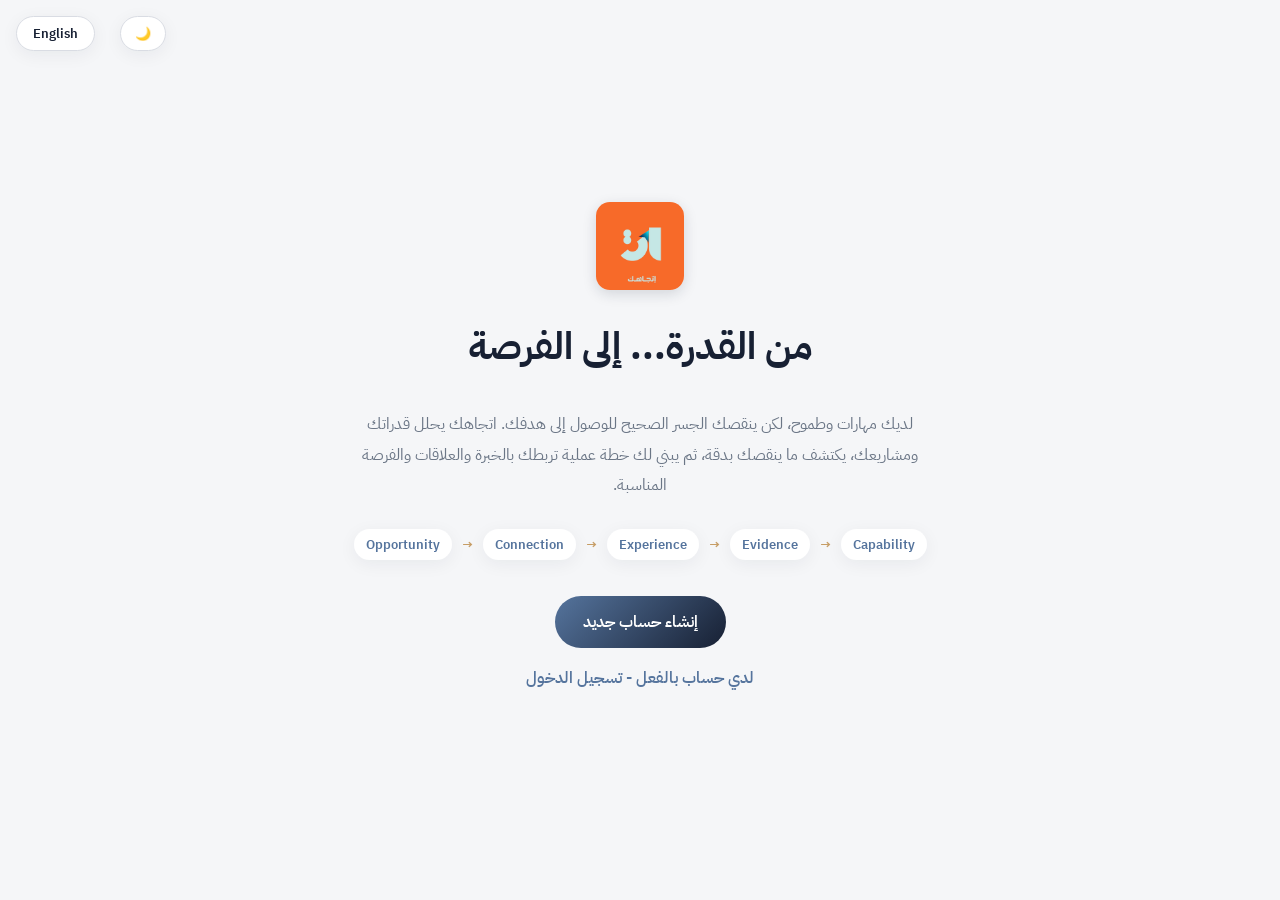
==== commit ac5ae1f0: "Add files via upload" ====
--- a/frontend/index.html
+++ b/frontend/index.html
@@ -15,11 +15,12 @@
 <section id="view-landing" class="view active">
   <div class="landing-wrap">
     <button class="lang-toggle">English</button>
+    <button class="theme-toggle">🌙</button>
     <div class="landing-brand">
       <img src="assets/logo.png" alt="اتجاهك" class="brand-logo-img brand-logo-lg">
     </div>
     <h1 class="landing-title" data-i18n="landing_title">From Potential to Opportunity</h1>
-<p class="landing-sub" data-i18n="landing_sub"></p>
+    <p class="landing-sub" data-i18n="landing_sub"></p>
     <div class="landing-flow">
       <span>Capability</span><span class="arrow">→</span>
       <span>Evidence</span><span class="arrow">→</span>
@@ -84,251 +85,9 @@
   </div>
 </section>
 
-<!-- ============ شاشة الملف الشخصي والهدف ============ -->
-<section id="view-onboarding" class="view">
-  <div class="onboarding-wrap">
-    <div class="onboarding-header">
-      <img src="assets/logo.png" alt="اتجاهك" class="brand-logo-img brand-logo-md">
-      <h2 data-i18n="onboarding_title"></h2>
-      <p class="muted" data-i18n="onboarding_sub"></p>
-    </div>
-
-    <form id="profile-form">
-      <div class="card">
-        <h3 class="section-title" data-i18n="section_connect"></h3>
-        <div class="connect-row">
-          <div class="connect-item">
-            <div class="connect-info">
-              <strong>GitHub</strong>
-              <span id="github-status-text" class="muted" data-i18n="connect_github_status_off"></span>
-            </div>
-            <button type="button" class="btn-ghost" id="btn-connect-github" data-i18n="btn_connect_github"></button>
-          </div>
-          <div class="connect-item">
-            <div class="connect-info">
-              <strong>LinkedIn</strong>
-              <span id="linkedin-status-text" class="muted" data-i18n="connect_linkedin_status_off"></span>
-            </div>
-            <button type="button" class="btn-ghost" id="btn-connect-linkedin" data-i18n="btn_connect_linkedin"></button>
-          </div>
-        </div>
-      </div>
-
-      <div class="card">
-        <h3 class="section-title" data-i18n="section_goal"></h3>
-        <label>
-          <span data-i18n="field_goal_label"></span>
-          <select id="f-goal" required></select>
-        </label>
-        <div id="custom-goal-box" class="custom-goal-box" style="display:none;">
-          <label>
-            <span data-i18n="custom_goal_label"></span>
-            <div class="custom-goal-row">
-              <input type="text" id="custom-goal-text" data-i18n-placeholder="custom_goal_placeholder">
-              <button type="button" class="btn-primary" id="btn-generate-goal" data-i18n="btn_analyze_goal"></button>
-            </div>
-          </label>
-          <div id="custom-goal-status" class="muted" style="font-size:12px;"></div>
-        </div>
-      </div>
-
-      <div class="card">
-        <div class="section-header-row">
-          <h3 class="section-title" data-i18n="section_skills"></h3>
-          <button type="button" class="btn-ghost" data-add="skill" data-i18n="btn_add_skill"></button>
-        </div>
-        <div id="skills-list" class="repeat-list"></div>
-      </div>
-
-      <div class="card">
-        <div class="section-header-row">
-          <h3 class="section-title" data-i18n="section_projects"></h3>
-          <button type="button" class="btn-ghost" data-add="project" data-i18n="btn_add_project"></button>
-        </div>
-        <div id="projects-list" class="repeat-list"></div>
-      </div>
-
-      <div class="card">
-        <div class="section-header-row">
-          <h3 class="section-title" data-i18n="section_certs"></h3>
-          <button type="button" class="btn-ghost" data-add="certificate" data-i18n="btn_add_cert"></button>
-        </div>
-        <div id="certificates-list" class="repeat-list"></div>
-      </div>
-
-<button type="submit" class="btn-primary btn-lg btn-block" id="btn-analyze" data-i18n="btn_analyze"></button>
-    </form>
-  </div>
-</section>
-
-<!-- ============ شاشة اللوحة الرئيسية (Dashboard) ============ -->
-<section id="view-dashboard" class="view">
-  <div class="app-shell">
-
-    <aside class="sidebar">
-      <div class="sidebar-brand">
-        <img src="assets/logo.png" alt="اتجاهك" class="brand-logo-img brand-logo-sm">
-        <span class="brand-name">اتجاهك</span>
-      </div>
-      <nav class="sidebar-nav">
-        <a href="#" class="nav-item active" data-section="overview" data-i18n="nav_home"></a>
-        <a href="#" class="nav-item" data-section="capabilities" data-i18n="nav_skills"></a>
-        <a href="#" class="nav-item" data-section="bridge" data-i18n="nav_bridge"></a>
-        <a href="#" class="nav-item" data-section="connections" data-i18n="nav_connections"></a>
-        <a href="#" class="nav-item" data-section="opportunities" data-i18n="nav_opportunities"></a>
-        <a href="#" class="nav-item" data-section="competitions" data-i18n="nav_competitions"></a>
-        <a href="#" class="nav-item" data-section="messages"><span data-i18n="nav_messages"></span> <span id="unread-badge" class="unread-badge" style="display:none;"></span></a>
-      </nav>
-      <button class="btn-ghost btn-block" id="btn-restart" data-i18n="btn_restart"></button>
-      <button class="btn-ghost btn-block" id="btn-copy-profile-link" data-i18n="btn_copy_profile_link"></button>
-      <button class="btn-ghost btn-block" id="btn-logout" data-i18n="btn_logout"></button>
-    </aside>
-
-    <main class="main-content">
-      <header class="topbar">
-        <div class="topbar-search">🔍 <span data-i18n="search_placeholder"></span></div>
-        <button class="lang-toggle">English</button>
-        <div class="topbar-user">
-          <span id="user-name-badge">--</span>
-          <span class="avatar">🙂</span>
-        </div>
-      </header>
-
-      <div class="greeting">
-        <h2><span data-i18n="greeting_hi"></span> <span id="greet-name">--</span> 👋</h2>
-        <p class="muted"><span data-i18n="greeting_goal"></span> <strong id="greet-goal">--</strong></p>
-      </div>
-
-      <!-- صف الملخص العلوي -->
-      <div class="summary-row">
-        <div class="card summary-card">
-          <h4 class="section-title" data-i18n="summary_goal"></h4>
-          <p id="sum-goal" class="summary-value">--</p>
-        </div>
-        <div class="card summary-card readiness-card">
-          <h4 class="section-title" data-i18n="summary_readiness"></h4>
-          <div class="ring-wrap">
-            <svg viewBox="0 0 120 120" class="ring">
-              <circle cx="60" cy="60" r="52" class="ring-bg"></circle>
-              <circle cx="60" cy="60" r="52" class="ring-fg" id="ring-fg"></circle>
-            </svg>
-            <div class="ring-label" id="readiness-value">0%</div>
-          </div>
-        </div>
-        <div class="card summary-card">
-          <h4 class="section-title" data-i18n="summary_gaps"></h4>
-          <p id="sum-gaps" class="summary-value">--</p>
-        </div>
-      </div>
-
-      <div class="grid-dashboard">
-        <!-- المهارات -->
-        <div class="card" id="section-capabilities">
-          <h3 class="section-title" data-i18n="section_capabilities_title"></h3>
-          <div id="capabilities-list" class="bars-list"></div>
-        </div>
-
-        <!-- مشاريع GitHub -->
-        <div class="card wide" id="section-github-projects" style="display:none;">
-          <h3 class="section-title" data-i18n="section_github_projects_title"></h3>
-          <div id="github-projects-list" class="opp-list"></div>
-        </div>
-
-        <!-- الفجوات -->
-        <div class="card" id="section-gaps">
-          <h3 class="section-title" data-i18n="section_gaps_title"></h3>
-          <div id="gaps-list" class="tags-list"></div>
-        </div>
-
-        <!-- الجسر -->
-        <div class="card wide" id="section-bridge">
-          <h3 class="section-title" data-i18n="section_bridge_title"></h3>
-          <ol id="bridge-list" class="bridge-steps"></ol>
-        </div>
-
-        <!-- العلاقات -->
-        <div class="card" id="section-connections">
-          <h3 class="section-title" data-i18n="section_connections_title"></h3>
-          <div id="connections-list" class="people-list"></div>
-        </div>
-
-        <!-- الفرص -->
-        <div class="card" id="section-opportunities">
-          <h3 class="section-title" data-i18n="section_opportunities_title"></h3>
-          <div id="opportunities-list" class="opp-list"></div>
-        </div>
-
-        <!-- المسابقات والهاكاثونات -->
-        <div class="card wide" id="section-competitions">
-          <h3 class="section-title" data-i18n="section_competitions_title"></h3>
-          <div id="competitions-list" class="comp-list"></div>
-        </div>
-
-        <!-- الرسائل -->
-        <div class="card wide" id="section-messages">
-          <h3 class="section-title" data-i18n="section_messages_title"></h3>
-          <div class="messages-shell">
-            <div class="conv-sidebar">
-              <div class="conv-search">
-                <input type="text" id="user-search-input" data-i18n-placeholder="user_search_placeholder">
-                <div id="user-search-results" class="search-results"></div>
-              </div>
-              <div id="conversations-list" class="conv-list"></div>
-            </div>
-            <div class="conv-main">
-              <div id="chat-empty" class="empty-hint" data-i18n="chat_placeholder"></div>
-              <div id="chat-thread" style="display:none;">
-                <div class="chat-header" id="chat-header"></div>
-                <div class="chat-messages" id="chat-messages"></div>
-                <form id="chat-form" class="chat-form">
-                  <input type="text" id="chat-input" data-i18n-placeholder="chat_input_placeholder" autocomplete="off">
-                  <button type="submit" class="btn-primary" data-i18n="btn_send"></button>
-                </form>
-              </div>
-            </div>
-          </div>
-        </div>
-      </div>
-    </main>
-  </div>
-</section>
-
-<!-- قالب مخفي لعنصر مهارة -->
-<template id="tpl-skill">
-  <div class="repeat-item">
-    <input type="text" placeholder="اسم المهارة (مثال: Python)" class="skill-name">
-    <select class="skill-level">
-      <option value="1">1 - مبتدئ</option>
-      <option value="2">2</option>
-      <option value="3" selected>3 - متوسط</option>
-      <option value="4">4</option>
-      <option value="5">5 - متقدم</option>
-    </select>
-    <button type="button" class="btn-remove" title="حذف">✕</button>
-  </div>
-</template>
-
-<!-- قالب مخفي لعنصر مشروع -->
-<template id="tpl-project">
-  <div class="repeat-item project-item">
-    <input type="text" placeholder="عنوان المشروع" class="project-title">
-    <input type="text" placeholder="الوسوم (مفصولة بفاصلة): python, computer_vision" class="project-tags">
-    <label class="checkbox-inline"><input type="checkbox" class="project-repo"> له مستودع GitHub / رابط فعلي</label>
-    <button type="button" class="btn-remove" title="حذف">✕</button>
-  </div>
-</template>
-
-<!-- قالب مخفي لعنصر شهادة -->
-<template id="tpl-certificate">
-  <div class="repeat-item">
-    <input type="text" placeholder="اسم الشهادة" class="cert-title">
-    <input type="text" placeholder="الوسوم: machine_learning" class="cert-tags">
-    <button type="button" class="btn-remove" title="حذف">✕</button>
-  </div>
-</template>
-
 <script src="i18n.js"></script>
+<script src="theme.js"></script>
 <script src="config.js"></script>
-<script src="app.js"></script>
+<script src="index.js"></script>
 </body>
 </html>
--- a/frontend/style.css
+++ b/frontend/style.css
@@ -150,7 +150,7 @@
 /* ============ Dashboard shell ============ */
 .app-shell{display:flex; min-height:100vh;}
 .sidebar{
-  width:230px; background:var(--navy); color:#fff; flex-shrink:0;
+  width:230px; background:#172033; color:#fff; flex-shrink:0;
   display:flex; flex-direction:column; padding:24px 16px; gap:28px;
 }
 .sidebar-brand{display:flex; align-items:center; gap:8px;}
@@ -159,6 +159,7 @@
 .nav-item{
   padding:11px 14px; border-radius:10px; font-size:14px; color:#C6CBDA; font-weight:500;
   transition:background .15s ease, color .15s ease;
+  display:flex; align-items:center; justify-content:space-between; gap:8px;
 }
 .nav-item:hover{background:rgba(255,255,255,.06); color:#fff;}
 .nav-item.active{background:var(--blue); color:#fff;}
@@ -219,7 +220,7 @@
   padding:14px; border-radius:12px; background:#FAFAFC; border:1px solid #EEF0F4;
 }
 .step-num{
-  flex-shrink:0; width:30px; height:30px; border-radius:50%; background:var(--navy); color:var(--sand);
+  flex-shrink:0; width:30px; height:30px; border-radius:50%; background:#172033; color:var(--sand);
   display:flex; align-items:center; justify-content:center; font-weight:700; font-size:13px;
 }
 .step-body strong{display:block; margin-bottom:3px; color:var(--navy); font-size:14px;}
@@ -336,3 +337,55 @@
 }
 .lang-toggle:hover{border-color:var(--blue); color:var(--blue);}
 .topbar .lang-toggle{position:static; box-shadow:none;}
+
+/* ============ Dark Mode ============ */
+body.dark-mode{
+  --navy: #E8EAF0;         /* عناوين فاتحة بدل الكحلي الداكن */
+  --bg: #0F1420;           /* خلفية الصفحة الداكنة */
+  --white: #1A2233;        /* خلفية الكروت (بدل الأبيض) */
+  --text-dark: #E4E7EE;    /* نص أساسي فاتح */
+  --text-muted: #8B93A7;   /* نص ثانوي رمادي فاتح */
+  --shadow: 0 4px 18px rgba(0,0,0,0.35);
+}
+
+body.dark-mode .card,
+body.dark-mode .auth-card,
+body.dark-mode .topbar-search,
+body.dark-mode .bar-row .bar-track,
+body.dark-mode .gap-chip,
+body.dark-mode .bridge-steps li,
+body.dark-mode .person-card,
+body.dark-mode .opp-card,
+body.dark-mode .comp-card,
+body.dark-mode .conv-item:hover,
+body.dark-mode .search-results,
+body.dark-mode .chat-bubble.theirs{
+  background:#1A2233;
+}
+
+body.dark-mode input[type="text"],
+body.dark-mode input[type="email"],
+body.dark-mode input[type="password"],
+body.dark-mode select{
+  background:#111826; border-color:#2A3550; color:var(--text-dark);
+}
+
+body.dark-mode .lang-toggle,
+body.dark-mode .theme-toggle{
+  background:#1A2233; border-color:#2A3550; color:var(--text-dark);
+}
+
+body.dark-mode .landing-flow span{background:#1A2233;}
+body.dark-mode .conv-item.active{background:#22304a;}
+body.dark-mode .btn-ghost{border-color:#2A3550; color:var(--text-dark);}
+body.dark-mode .bar-track{background:#232D42;}
+body.dark-mode .not-found{color:var(--text-muted);}
+
+.theme-toggle{
+  position:fixed; top:16px; left:120px; z-index:50;
+  background:var(--white); border:1.5px solid #D9DCE3; color:var(--navy);
+  padding:7px 14px; border-radius:999px; font-family:inherit; font-size:13px;
+  font-weight:600; cursor:pointer; box-shadow:var(--shadow);
+}
+.theme-toggle:hover{border-color:var(--blue); color:var(--blue);}
+.topbar .theme-toggle{position:static; box-shadow:none;}
